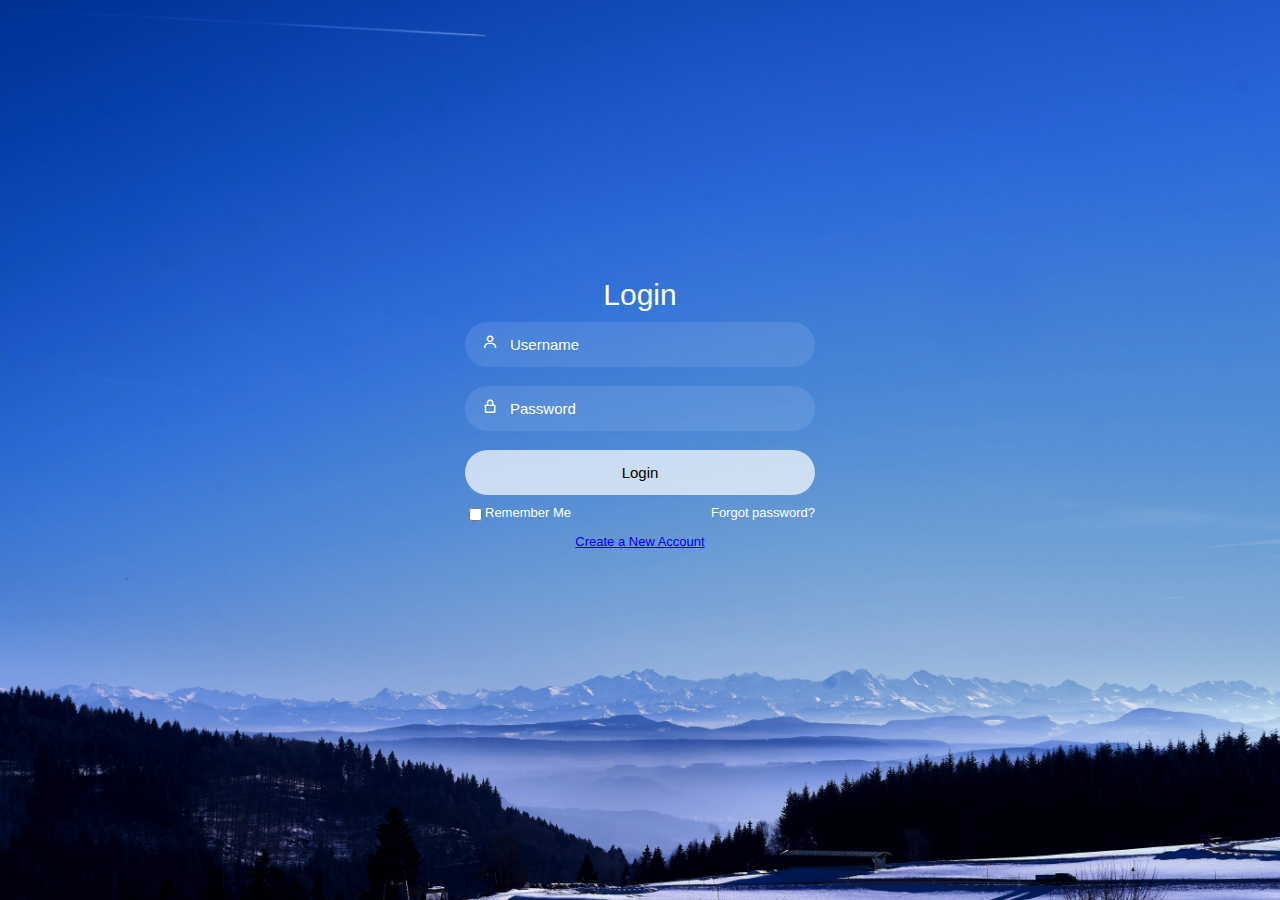
==== index.html @ 1503fd8d "Commit" ====
<!-------------------------------------------------------------------------
   _       _    _   _____     _    _____   _       ______   __  __
  | |     | |  | | |  __ \   (_)  |  ___| | |     |  ____|  \ \/ /
  | |     | |  | | | |  \ \   _   | |__   | |     | |__      \  /
  | |     | |  | | | |   | | | |  |  __|  | |     |  __|     /  \
  | |____ | |__| | | |__/ /  | |  | |     | |____ | |____   / /\ \
  |______||______| |_____/   |_|  |_|     |______||______| /_/  \_\
 
 ----------------------------------------------------------------------->
<!DOCTYPE html>
<html lang="en">
<head>
    <meta charset="UTF-8">
    <meta http-equiv="X-UA-Compatible" content="IE=edge">
    <meta name="viewport" content="width=device-width, initial-scale=1.0">
    <link rel="stylesheet" href="style.css">
    <link href='https://unpkg.com/boxicons@2.1.4/css/boxicons.min.css' rel='stylesheet'>

    <title>Ludiflex | Login</title>
</head>
<body>
   <div class="box">
    <div class="container">
 <header>Login</header>
        
<form action="login.php" method="post">
        <div class="input-field">
            <input type="text" class="input" name="email" placeholder="Username" id="" required>
            <i class='bx bx-user' ></i>
        </div>

        <div class="input-field">
            <input type="Password" class="input" name="password" placeholder="Password" id="" required>
            <i class='bx bx-lock-alt'></i>
        </div>

        <div class="input-field">
            <input type="submit" class="submit" value="Login" id="">
        </div>
</form>
        <div class="two-col">
            <div class="one">
               <input type="checkbox" name="" id="check">
               <label for="check"> Remember Me</label>
            </div>
            <div class="two">
                <label><a href="#">Forgot password?</a></label>
            </div>
        </div>
		<div class="text">
            <span><a href="registration/register.html">Create a New Account</a></span>
           
        </div>
    </div>
</div>  
</body>
</html>
---- style.css ----
@import url('https://fonts.googleapis.com/css2?family=Nunito:wght@400;600;800&display=swap');
*{
    font-family: 'poppins' ,sans-serif;
}
body{
    background-image: url("images/1.jpg");
    background-size: cover;
    background-position: center;
    background-attachment: fixed;
    background-repeat: no-repeat;
    
}
.box{
    display: flex;
    justify-content: center;
    align-items: center;
    min-height: 90vh;
}
.container{
    width: 350px;
    display: flex;
    flex-direction: column;
    padding: 0 15px 0 15px;
    
}
span{
    color: #fff;
    font-size: small;
    display: flex;
    justify-content: center;
    padding: 10px 0 10px 0;
}
header{
    color: #fff;
    font-size: 30px;
    display: flex;
    justify-content: center;
    padding: 10px 0 10px 0;
}

.input-field .input{
    height: 45px;
    width: 87%;
    border: none;
    border-radius: 30px;
    color: #fff;
    font-size: 15px;
    padding: 0 0 0 45px;
    background: rgba(255,255,255,0.1);
    outline: none;
}
i{
    position: relative;
    top: -33px;
    left: 17px;
    color: #fff;
}
::-webkit-input-placeholder{
    color: #fff;
}




.submit{
    border: none;
    border-radius: 30px;
    font-size: 15px;
    height: 45px;
    outline: none;
    width: 100%;
    color: black;
    background: rgba(255,255,255,0.7);
    cursor: pointer;
    transition: .3s ;
}
.submit:hover{
    box-shadow: 1px 5px 7px 1px rgba(0, 0, 0, 0.2);
}
.two-col{
    display: flex;
    flex-direction: row;
    justify-content: space-between;
    color: #fff;
    font-size: small;
    margin-top: 10px;
}
.one{
    display: flex;
}
label a{
    text-decoration: none;
    color: #fff;
}
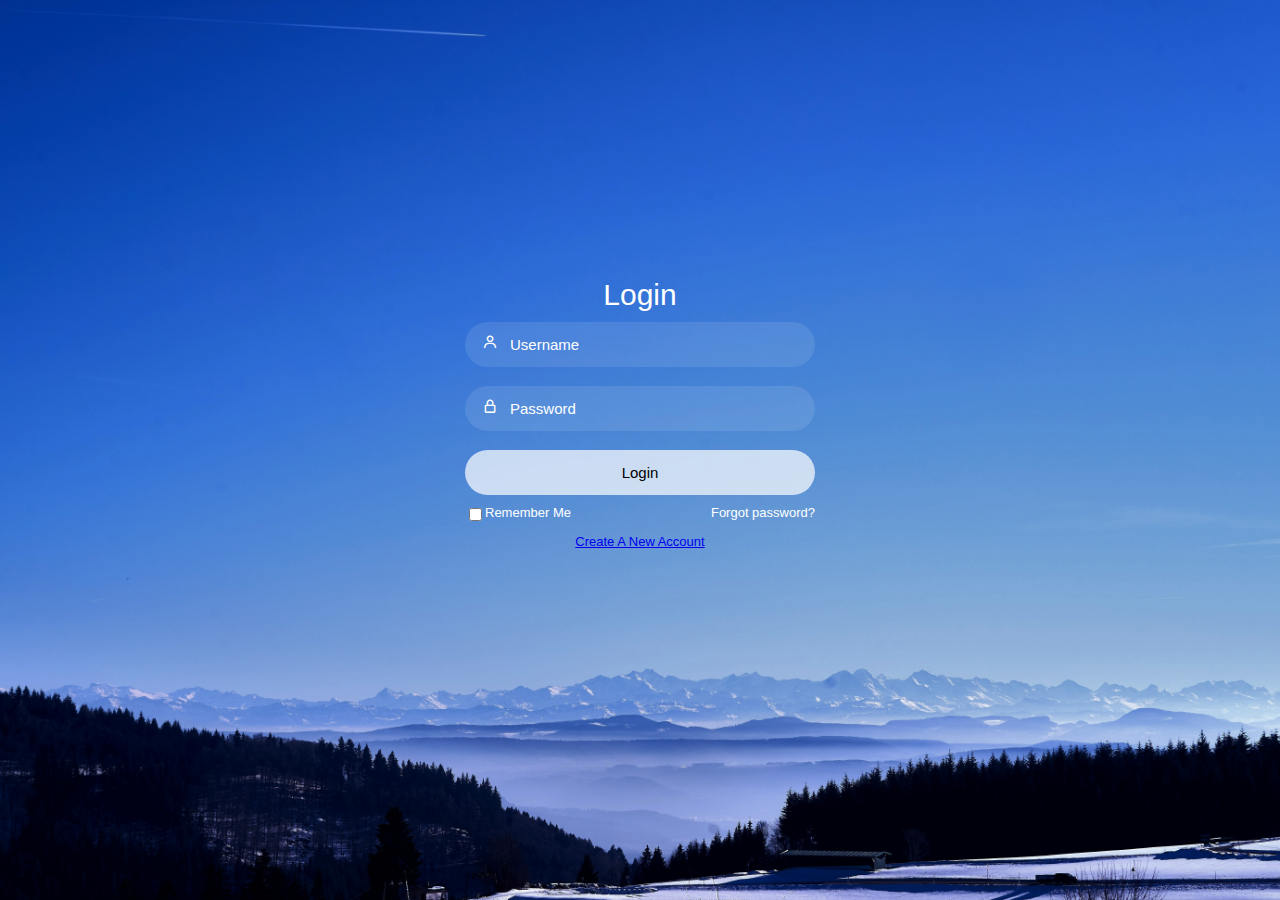
==== commit dbac4fad: "Update index.html" ====
--- a/index.html
+++ b/index.html
@@ -48,7 +48,7 @@
             </div>
         </div>
 		<div class="text">
-            <span><a href="registration/register.html">Create a New Account</a></span>
+            <span><a href="registration/register.html">Create A New Account</a></span>
            
         </div>
     </div>
